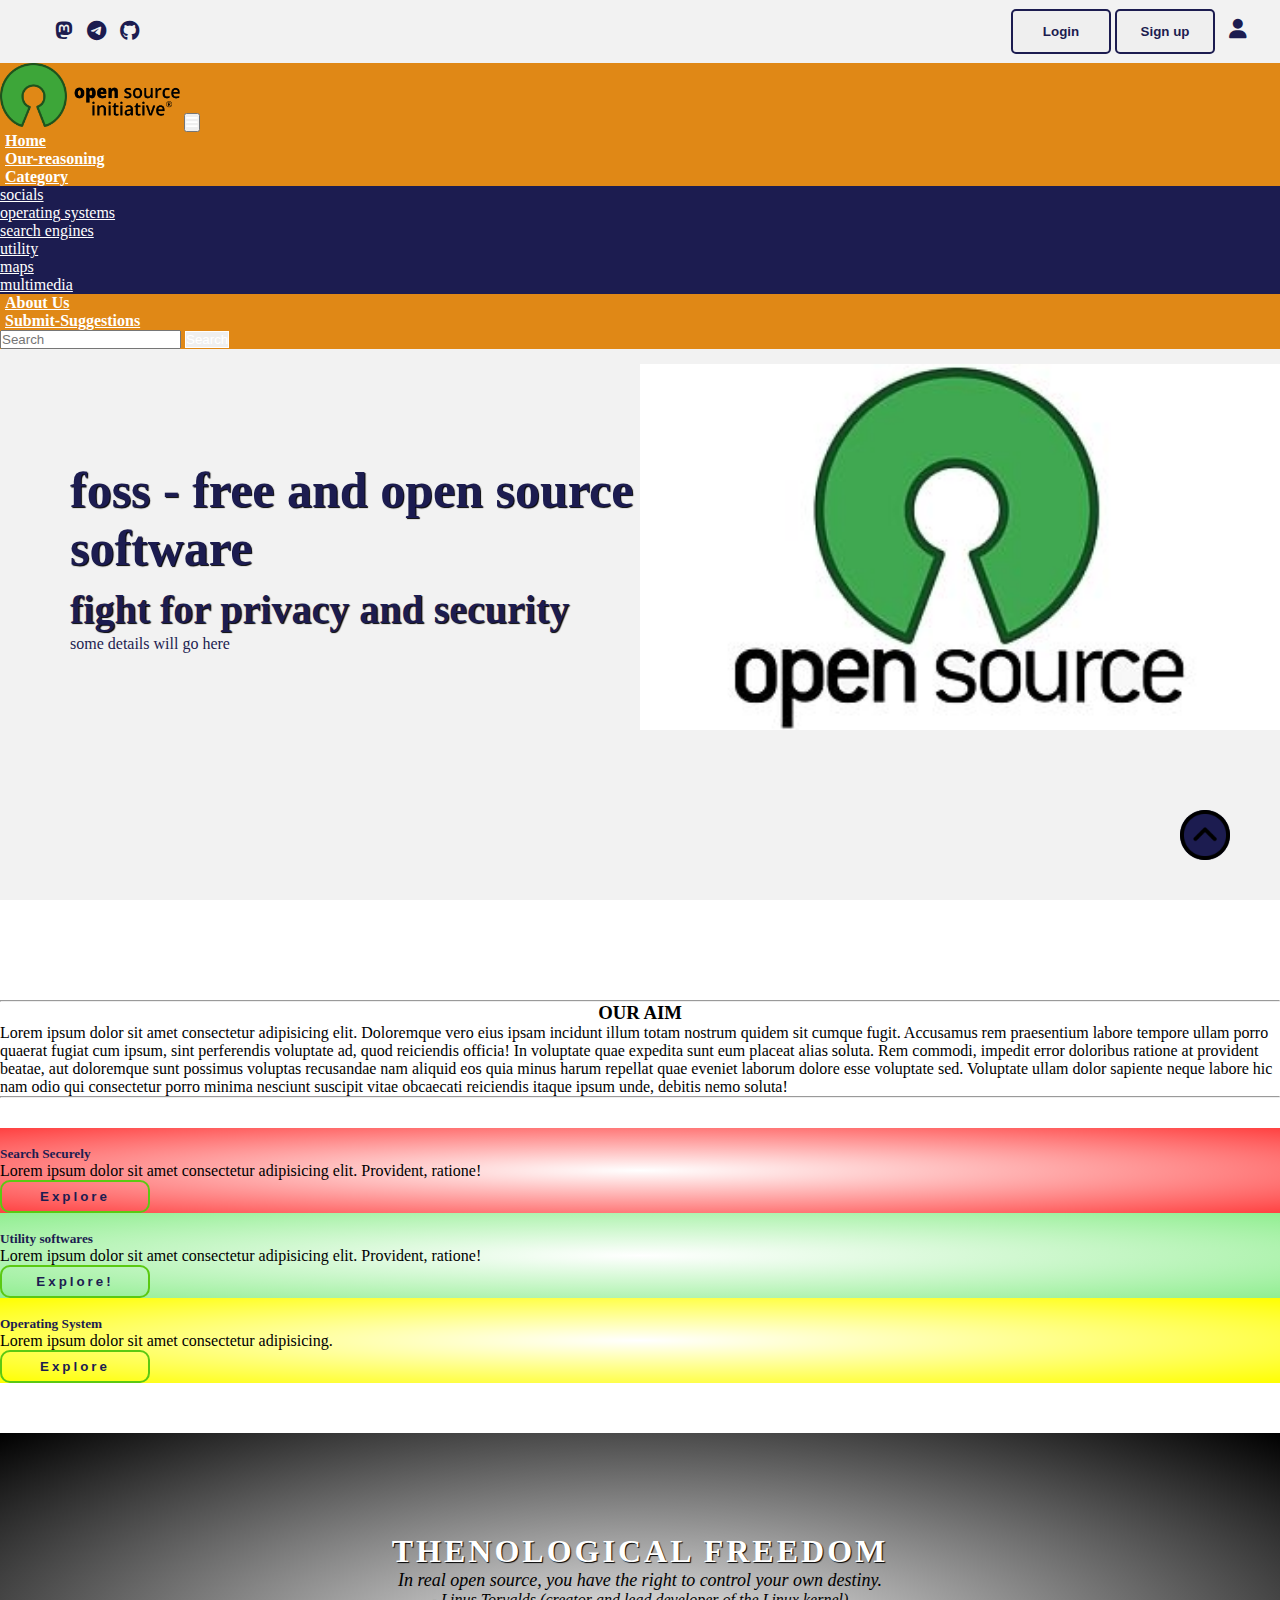
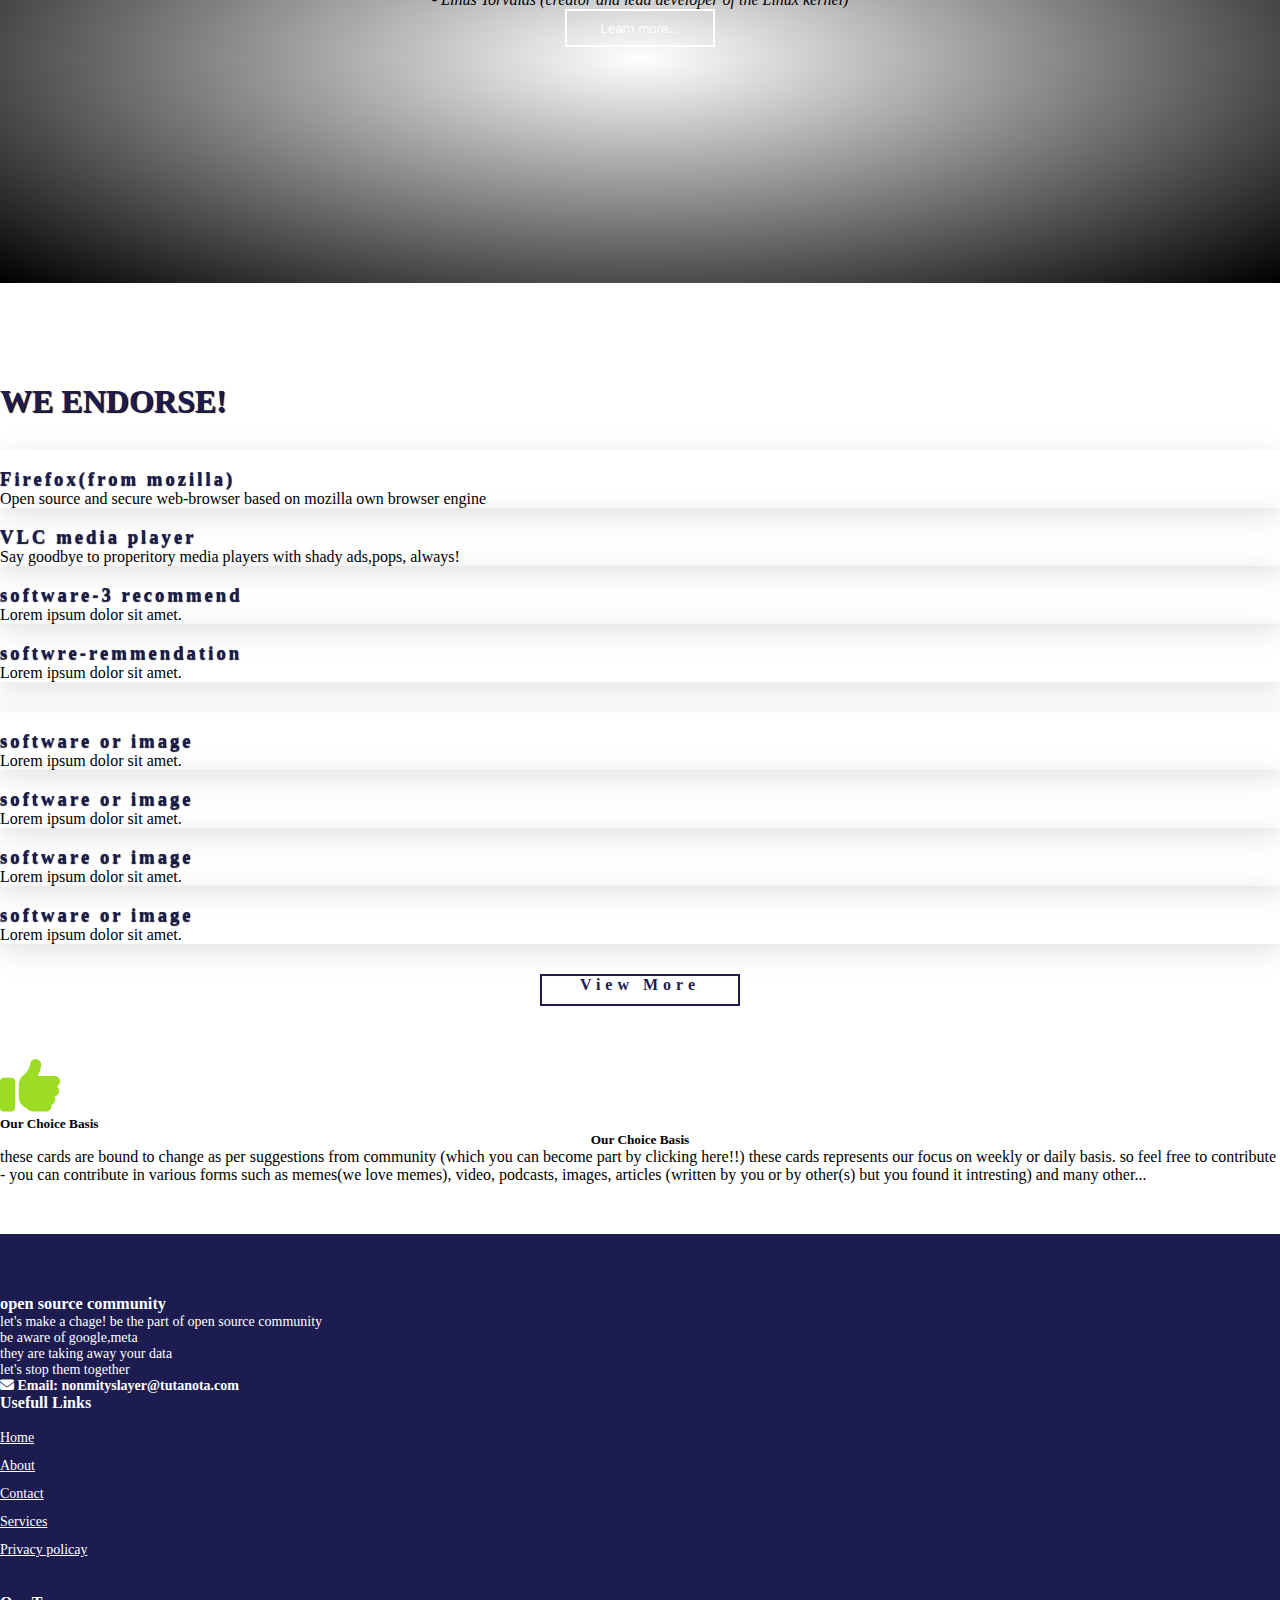
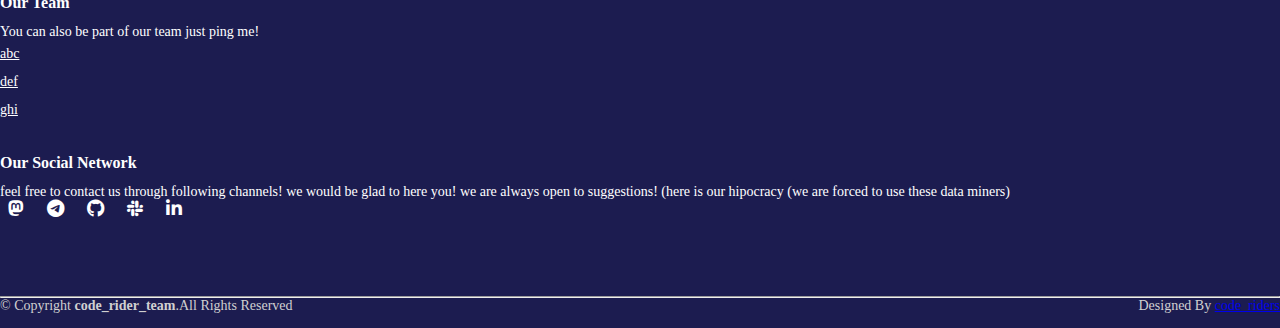
==== index.html @ 1f2f9a4a "added codes" ====
<!DOCTYPE html>
<html lang="en">
<head>
    <meta charset="UTF-8">
    <meta http-equiv="X-UA-Compatible" content="IE=edge">
    <meta name="viewport" content="width=device-width, initial-scale=1.0">
    <title>Fashion</title>
    <!--og's goes here-->



    <link rel="shortcut icon" type="image" href="./image/logo2.png">
    <link rel="stylesheet" href="style.css">
    <link rel="stylesheet" href="https://cdnjs.cloudflare.com/ajax/libs/font-awesome/6.2.0/css/all.min.css">
    <!-- bootstrap links -->
    <link href="https://cdn.jsdelivr.net/npm/bootstrap@5.0.2/dist/css/bootstrap.min.css" rel="stylesheet" integrity="sha384-EVSTQN3/azprG1Anm3QDgpJLIm9Nao0Yz1ztcQTwFspd3yD65VohhpuuCOmLASjC" crossorigin="anonymous">
    <!-- bootstrap links -->
    <!-- fonts links -->
    <link rel="preconnect" href="https://fonts.googleapis.com">
    <link rel="preconnect" href="https://fonts.gstatic.com" crossorigin>
    <link href="https://fonts.googleapis.com/css2?family=Roboto:wght@500&display=swap" rel="stylesheet">
    <!-- fonts links -->
</head>
<body>

    <!-- top navbar -->
    <div class="top-navbar">
        <div class="top-icons">
            <i class="fa-brands fa-mastodon"></i>
            <i class="fa-brands fa-telegram"></i>
            <i class="fa-brands fa-github"></i>
        </div>
        <div class="other-links">
            <button id="btn-login"><a href="login.html">Login</a></button>
            <button id="btn-signup"><a href="signup.html">Sign up</a></button>
            <i class="fa-solid fa-user"></i>
        </div>
    </div>
    <!-- top navbar -->

    <div class="home-section">
        <!-- navbar -->
        <nav class="navbar navbar-expand-lg" id="navbar">
            <div class="container-fluid">
              <a class="navbar-brand" href="index.html"><img src="./image/logo.webp" alt="" width="180px"></a>
              <button class="navbar-toggler" type="button" data-bs-toggle="collapse" data-bs-target="#navbarSupportedContent" aria-controls="navbarSupportedContent" aria-expanded="false" aria-label="Toggle navigation">
                <span><i class="fa-solid fa-bars" style="color: white;"></i></span>
              </button>
              <div class="collapse navbar-collapse" id="navbarSupportedContent">
                <ul class="navbar-nav me-auto mb-2 mb-lg-0">
                  <li class="nav-item">
                    <a class="nav-link active" aria-current="page" href="index.html">Home</a>
                  </li>
                  <li class="nav-item">
                    <a class="nav-link" href="reason.html">Our-reasoning</a>
                  </li>
                  <li class="nav-item dropdown">
                    <a class="nav-link dropdown-toggle" href="#" id="navbarDropdown" role="button" data-bs-toggle="dropdown" aria-expanded="false">
                      Category
                    </a>
                    <ul class="dropdown-menu" aria-labelledby="navbarDropdown" style="background-color: #1c1c50;">
                      <li><a class="dropdown-item" href="dropdown.html">socials</a></li>
                      <li><a class="dropdown-item" href="dropdown.html">operating systems</a></li>
                      <li><a class="dropdown-item" href="dropdown.html">search engines</a></li>
                      <li><a class="dropdown-item" href="dropdown.html">utility</a></li>
                      <li><a class="dropdown-item" href="dropdown.html">maps</a></li>
                      <li><a class="dropdown-item" href="dropdown.html">multimedia</a></li>
                    </ul>
                  </li>
                  <li class="nav-item">
                    <a class="nav-link" href="about.html">About Us</a>
                  </li>
                <li class="nav-item">
                    <a class="nav-link" href="contact.html">Submit-Suggestions</a>
                  </li>
                </ul>
               
                <form class="d-flex">
                  <input class="form-control me-2" type="search" placeholder="Search" aria-label="Search">
                  <button class="btn btn-outline-success" type="submit" id="search-btn">Search</button>
                </form>
              </div>
            </div>
          </nav>
        <!-- navbar -->


        <!-- home content -->
        <section class="home">
            <div class="content">
                <h3>foss - free and open source software
                    <br> <span>fight for privacy and security</span>
                </h3>
                <p>some details will go here</p>
            </div>
            <div class="img">
                <img src="./image/b2.jpg" alt="open soruce logo">
            </div>
        </section>
        <!-- home content -->
    </div>

        <!-- product -->
        <div class="container" style="margin-top: 100px;">
            <hr>
        </div>
        <div class="container">
            <h3 style="font-weight: bold; text-align: center;">OUR AIM</h3>
            <p>Lorem ipsum dolor sit amet consectetur adipisicing elit. Doloremque vero eius ipsam incidunt illum totam nostrum quidem sit cumque fugit. Accusamus rem praesentium labore tempore ullam porro quaerat fugiat cum ipsum, sint perferendis voluptate ad, quod reiciendis officia! In voluptate quae expedita sunt eum placeat alias soluta. Rem commodi, impedit error doloribus ratione at provident beatae, aut doloremque sunt possimus voluptas recusandae nam aliquid eos quia minus harum repellat quae eveniet laborum dolore esse voluptate sed. Voluptate ullam dolor sapiente neque labore hic nam odio qui consectetur porro minima nesciunt suscipit vitae obcaecati reiciendis itaque ipsum unde, debitis nemo soluta!</p>
        
            <hr>
        </div>
            <!-- product -->
        

    <!-- top cards -->
    <div class="container" id="top-cards">
        <div class="row">
            <div class="col-md-5 py-3 py-md-0">
                <div class="card" style="background-image:radial-gradient(white,rgba(255, 0, 0, 0.747));">
                    <img src="./image/topcard1.png" alt="">
                    <div class="card-img-overlay">
                        <h5 class="card-titel">Search Securely</h5>
                        <p>Lorem ipsum dolor sit amet consectetur adipisicing elit. Provident, ratione!</p>
                        <button>Explore</button>
                    </div>
                </div>
            </div>
            <div class="col-md-4 py-3 py-md-0">
                <div class="card" style="background-image: radial-gradient(white,lightgreen
                );">
                    <img src="./image/topcard2.png" alt="">
                    <div class="card-img-overlay">
                        <h5 class="card-titel">Utility softwares</h5>
                        <p>Lorem ipsum dolor sit amet consectetur adipisicing elit. Provident, ratione!</p>
                        <button>Explore!</button>
                    </div>
                </div>
            </div>
            <div class="col-md-3 py-3 py-md-0">
                <div class="card" style="background-image: radial-gradient(white,yellow);">
                    <img src="./image/topcard3.png" alt="">
                    <div class="card-img-overlay">
                        <h5 class="card-titel">Operating System</h5>
                        <p>Lorem ipsum dolor sit amet consectetur adipisicing.</p>
                        <button>Explore</button>
                    </div>
                </div>
            </div>
        </div>
    </div>
    <!-- top cards -->
    

    <!-- banner -->
    <div class="banner">
        <div class="content">
            <h1>THENOLOGICAL FREEDOM</h1>
            <p><blockquote style="font-size: large; font-weight: 400; font-style: italic;">In real open source, you have the right to control your own destiny.</blockquote><cite>- Linus Torvalds (creator and lead developer of the Linux kernel)</cite></p>
            <div id="bannerbtn"><button>Learn more...</button></div>
        </div>
    </div>
    <!-- banner -->

    <!-- cards -->
    <div class="container" id="endorse-cards">
        <h1 class="text-center">WE ENDORSE!</h1>
        <div class="row" style="margin-top: 30px;">
            <div class="col-md-3 py-3 py-md-0">
                <div class="card">
                    <img src="./image/p13.png" alt="">
                    <div class="card-body">
                        <h3>Firefox(from mozilla)</h3>
                        <p>Open source and secure web-browser based on mozilla own browser engine</p>
                    </div>
                </div>
            </div>
            <div class="col-md-3 py-3 py-md-0">
                <div class="card">
                    <img src="./image/p14.png" alt="">
                    <div class="card-body">
                        <h3>VLC media player</h3>
                        <p>Say goodbye to properitory media players with shady ads,pops, always!</p>
                    </div>
                </div>
            </div>
            <div class="col-md-3 py-3 py-md-0">
                <div class="card">
                    <img src="./image/p15.png" alt="">
                    <div class="card-body">
                        <h3>software-3 recommend</h3>
                        <p>Lorem ipsum dolor sit amet.</p>
                    </div>
                </div>
            </div>
            <div class="col-md-3 py-3 py-md-0">
                <div class="card">
                    <img src="./image/p16.png" alt="">
                    <div class="card-body">
                        <h3>softwre-remmendation</h3>
                        <p>Lorem ipsum dolor sit amet.</p>
                    </div>
                </div>
            </div>
        </div>

        <div class="row" style="margin-top: 30px;">
            <div class="col-md-3 py-3 py-md-0">
                <div class="card">
                    <img src="./image/p17.png" alt="">
                    <div class="card-body">
                        <h3>software or image</h3>
                        <p>Lorem ipsum dolor sit amet.</p>
                    </div>
                </div>
            </div>
            <div class="col-md-3 py-3 py-md-0">
                <div class="card">
                    <img src="./image/p18.png" alt="">
                    <div class="card-body">
                        <h3>software or image</h3>
                        <p>Lorem ipsum dolor sit amet.</p>
                    </div>
                </div>
            </div>
            <div class="col-md-3 py-3 py-md-0">
                <div class="card">
                    <img src="./image/p19.png" alt="">
                    <div class="card-body">
                        <h3>software or image</h3>
                        <p>Lorem ipsum dolor sit amet.</p>
                    </div>
                </div>
            </div>
            <div class="col-md-3 py-3 py-md-0">
                <div class="card">
                    <img src="./image/p20.png" alt="">
                    <div class="card-body">
                        <h3>software or image</h3>
                        <p>Lorem ipsum dolor sit amet.</p>
                    </div>
                </div>
            </div>
        </div>
        <a href="clothe.html" id="viewmorebtn">View More</a>
    </div>
    <!--cards -->


<!-- dec -->
    <div class="container" id="offer">
        <div class="row">
            <div class="col-md-4 py-3 py-md-0">
                <i class="fa-solid fa-thumbs-up"></i>
                <h5>Our Choice Basis</h5>
            </div>
            <div class="col-md-4 py-3 py-md-0" id="flexall">
                <h5 style="text-align: center;">Our Choice Basis</h5>
                <p>these cards are bound to change as per suggestions from community (which you can become part by clicking here!!) these cards represents our focus on weekly or daily basis. so feel free to contribute - you can contribute in various forms such as memes(we love memes), video, podcasts, images, articles (written by you or by other(s) but you found it intresting) and many other...</p>
            </div>
        </div>
        
    </div>
<!-- dec -->



<!-- footer -->
<footer id="footer" style="margin-top: 50px;">
<div class="footer-top">
    <div class="container">
        <div class="row">
            <div class="col-lg-3 col-md-6 footer-content">
                <h3>open source community</h3>
                <p>let's make a chage! be the part of open source community</p>
                <p>
                    be aware of google,meta <br>
                    they are taking away your data <br>
                    let's stop them together<br>
                </p>
                <strong><i class="fa-solid fa-envelope"></i> Email: <strong>nonmityslayer@tutanota.com</strong></strong>
            </div>
            <div class="col-lg-3 col-md-6 footer-links">
                <h4>Usefull Links</h4>
                <ul>
                  <li><a href="index.html">Home</a></li>
                  <li><a href="about.html">About</a></li>
                  <li><a href="contact.html">Contact</a></li>
                  <li><a href="#">Services</a></li>
                  <li><a href="#">Privacy policay</a></li>
                </ul>
            </div>
            <div class="col-lg-3 col-md-6 footer-links">
                <h4>Our Team</h4>
                <p>You can also be part of our team just ping me!</p>
                <ul>
                    <li><a href="#">abc</a></li>
                    <li><a href="#">def</a></li>
                    <li><a href="#">ghi</a></li>
                </ul>
            </div>
            <div class="col-lg-3 col-md-6 footer-links">
                <h4>Our Social Network</h4>
                <p>feel free to contact us through following channels! we would be glad to here you! we are always open to suggestions! (here is our hipocracy (we are forced to use these data miners)</p>
                <div class="socail-links mt-3">
                    <a href="#" class="twiiter"><i class="fa-brands fa-mastodon"></i></a>
                    <a href="#" class="twiiter"><i class="fa-brands fa-telegram-plane"></i></a>
                    <a href="#" class="twiiter"><i class="fa-brands fa-github"></i></a>
                    <a href="#" class="twiiter"><i class="fa-brands fa-slack"></i></a>
                    <a href="#" class="twiiter"><i class="fa-brands fa-linkedin-in"></i></a>
                </div>
            </div>
        </div>
    </div>
</div>
<hr>
<div class="container py-4">
    <div class="copyright">
        &copy; Copyright <strong>code_rider_team</strong>.All Rights Reserved
    </div>
    <div class="credits">
        Designed By <a href="#">code_riders</a>
    </div>
</div>
</footer>
<!-- footer -->

<a href="#" class="arrow"><i><img src="./image/up-arrow.png" alt="" width="50px"></i></a>

    <script src="https://cdn.jsdelivr.net/npm/bootstrap@5.0.2/dist/js/bootstrap.bundle.min.js" integrity="sha384-MrcW6ZMFYlzcLA8Nl+NtUVF0sA7MsXsP1UyJoMp4YLEuNSfAP+JcXn/tWtIaxVXM" crossorigin="anonymous"></script>

</body>
</html>
---- style.css ----
*{
    margin: 0;
    padding: 0;
    box-sizing: border-box;
}

/*utility*/
html{
    scroll-behavior: smooth;
}
.top-navbar{
    width: 100%;
    height: 7vh;
    background-color: #a9a9a926;
    display: flex;
    align-items: center;
    text-align: center;
    justify-content: space-between;
}
.top-icons{
    margin-left: 45px;
}
.top-icons i{
    font-size: 20px;
    color: #1c1c50;
    margin-left: 10px;
    cursor: pointer;
}
.other-links{
    margin-right: 33px;
}
.other-links i{
    color: #1c1c50;
    font-size: 20px;
    margin-left: 10px;
    cursor: pointer;
}
#btn-login{
    width: 100px;
    border: 2px solid #1c1c50;
    color: #1c1c50;
    font-weight: bold;
    border-radius: 5px;
    height: 5vh;
    transition: 0.5s ease;
    cursor: pointer;
}
#btn-login a{
    text-decoration: none;
    color: #1c1c50;
    transition: 0.5s ease;
}
#btn-login a:hover{
    background-color: #1c1c50;
    color: white;
    scale: 5px;
}
#btn-login:hover{
    background-color: #1c1c50;
    color: white;
}
#btn-signup{
    width: 100px;
    border: 2px solid #1c1c50;
    color: #1c1c50;
    font-weight: bold;
    border-radius: 5px;
    height: 5vh;
    transition: 0.5s ease;
    cursor: pointer;
}
#btn-signup a{
    text-decoration: none;
    color: #1c1c50;
    transition: 0.5s ease;
}
#btn-signup a:hover{
    background-color: #1c1c50;
    color: white;
}
#btn-signup:hover{
    background-color: #1c1c50;
    color: white;
}
@media screen and (max-width:500px){
    .top-icons{
        margin-left: 30px;
    }
    .top-icons i{
        font-size: 15px;
    }
    .other-links i{
        font-size: 15px;
    }
    #btn-login{
        width: 60px;
        height: 5vh;
    }
    #btn-signup{
        width: 70px;
        height: 5vh;
    }
}
@media screen and (max-width:350px){
    .top-icons{
        margin-left: 10px;
    }
    .top-icons i{
        font-size: 10px;
    }
    .other-links{
        margin-right: 10px;
    }
    .other-links i{
        font-size: 10px;
    }
    #btn-login{
        width: 50px;
        height: 5vh;
        font-size: 13px;
    }
    #btn-signup{
        width: 60px;
        height: 5vh;
        font-size: 13px;
    }
}
@media screen and (max-width:350px){
    .top-icons{
        margin-left: 5px;
    }
    .top-icons i{
        font-size: 12px;
    }
    .other-links{
        margin-right: 10px;
    }
    .other-links i{
        font-size: 12px;
    }
    #btn-login{
        width: 40px;
        height: 5vh;
        font-size: 10px;
    }
    #btn-signup{
        width: 50px;
        height: 5vh;
        font-size: 10px;
    }
}
/* home section */
.home-section{
    width: 100%;
    height: 93vh;
    background-color: #a9a9a926;
}
/* navbar */
#navbar{
    background-color: rgb(224, 136, 22);
    font-size: 16px;
    font-family: 'Roboto Slab', serif;
}
#navbar .nav-link{
    color: white;
    font-weight: bold;
    margin-left: 5px;
    transition: 0.5s ease;
}
#navbar .nav-link:hover{
    color: white;
    border-radius: 5px;
}
.dropdown li a{
    color: white;
}
#search-btn{
    color: white;
    border:  1px solid white;
}
#search-btn:hover{
    background-color: #1c1c50;
}
/* navbar */
/* home content */
.home{
    display: flex;
    align-items: center;
    justify-content: center;
    flex-wrap: wrap;
    position: relative;
    z-index: 0;
    font-family: 'Roboto Slab', serif;
}
.home .img{
    flex: 1 1 400px;
}
.home .img img{
    margin-top: 15px;
    box-sizing: border-box;
    height: 70%;
    width: 100%;
}
.home .content{
    flex: 1 1 400px;
    margin-top: 30px;
}
.content h3{
    margin-left: 70px;
    font-size: 50px;
    text-shadow: 1px 1px 1px black;
    color: #1c1c50;
    font-weight: bold;
}
.content h3 span{
    font-size: 40px;
}
.content p{
    margin-left: 70px;
    color: #1c1c50;
}
.content #shopnow{
    margin-left: 70px;
    width: 200px;
    height: 38px;
    border: 2px solid #1c1c50;
    font-weight: bold;
    transition: 0.5s ease;
    cursor: pointer;
}
.content #shopnow:hover{
    background-color: #1c1c50;
    color: white;
}
@media screen and (max-width:800px){
    .content h3{
        margin-left: 50px;
        font-size: 40px;
    }
    .content p{
        margin-left: 50px;
    }
    .content #shopnow{
        margin-left: 50px;
    }
}
@media screen and (max-width:570px){
    .content h3{
        margin-left: 20px;
    }
    .content p{
        margin-left: 20px;
    }
    .content #shopnow{
        margin-left: 20px;
    }
}
@media screen and (max-width:799px){
    .home-section{
        height: 150vh;
    }
}
@media screen and (max-width:550px){
    .home-section{
        height: 100vh;
    }
}
/* home content */
/* home section */

/* top cards */
#top-cards{
    margin-top: 30px;
    font-family: 'Roboto Slab', serif;
}
#top-cards .card img{
    height: 60vh;
}
#top-cards h5{
    color: #1c1c50;
    font-weight: bold;
}
#top-cards button{
    width: 150px;
    height: 33px;
    font-weight: bold;
    border-radius: 10px;
    letter-spacing: 3px;
    background: transparent;
    color: #1c1c50;
    border: 2px solid #5bc912;
    transition: 0.5s ease;
    cursor: pointer;
}
#top-cards button:hover{
    background-color: #b3c50f;
    color: white;
}
/* top cards */

/* banner */
.banner{
    width: 100%;
    height: 50vh;
    margin-top: 50px;
    background-image: radial-gradient(white,black);
}
.banner .content{
    text-align: center;
    padding-top: 100px;
}
.banner .content h1{
    color: white;
    text-shadow: 1px 1px 1px black;
    letter-spacing: 3px;
}
.banner .content p{
    color: white;
    text-shadow: 1px 1px 1px black;
    letter-spacing: 3px;
}
#bannerbtn button{
    width: 150px;
    height: 38px;
    background: transparent;
    color: white;
    border: 2px solid white;
    transition: 0.5s ease;
    cursor: pointer;
}
#bannerbtn button:hover{
    background-color: #1c1c50;
    border: none;
}
/* banner */
/* banner2 */
.banner2{
    width: 100%;
    height: 50vh;
    margin-top: 50px;
    background-image: linear-gradient(rgba(0,0,0,0.3),rgba(0,0,0,0.3)), url(./image/banner2.jpg);
}
.banner2 .content2{
    text-align: center;
    padding-top: 100px;
}
.banner2 .content2 h1{
    color: white;
    text-shadow: 1px 1px 1px black;
    letter-spacing: 3px;
}
.banner2 .content2 p{
    color: white;
    text-shadow: 1px 1px 1px black;
    letter-spacing: 3px;
}
#bannerbtn2 button{
    width: 150px;
    height: 38px;
    background: transparent;
    color: white;
    border: 2px solid white;
    transition: 0.5s ease;
    cursor: pointer;
}
#bannerbtn2 button:hover{
    background-color: #1c1c50;
    border: none;
}
/* banner2 */

/*cards */
#endorse-cards{
    font-family: 'Roboto Slab', serif;
    margin-top: 100px;
}
#endorse-cards .card{
    box-shadow: rgba(100,100,111,0.2) 0px 7px 29px 0px;
}
#endorse-cards h1{
    margin-top: 30px;
    color: #1c1c50;
    text-shadow: 1px 1px 1px black;
}
#endorse-cards h3{
    letter-spacing: 3px;
    color: #1c1c50;
    text-shadow: 0px 1px 1px black;
    font-weight: bold;
}
#endorse-cards h5 span{
    float: right;
    color: #1c1c50;
    cursor: pointer;
}
.checked{
    color: rgb(255, 187, 0);
}
#viewmorebtn{
    display: flex;
    justify-content: center;
    margin: auto;
    text-decoration: none;
    margin-top: 30px;
    width: 200px;
    height: 32px;
    color: #1c1c50;
    letter-spacing: 5px;
    font-weight: bold;
    background: transparent;
    border: 2px solid #1c1c50;
    transition: 0.5s ease;
}
#viewmorebtn:hover{
    background-color: #1c1c50;
    color: white;
}
/*cards */






/* offer */
#offer{
    margin-top: 50px;
    align-items: center;
}
#offer i{
    font-size: 60px;
    color: #9cdd24;
}
#flexall{
    flex-grow: 1;
}
/* offer */

/* footer */
#footer{
    padding: 0 0 30px 0;
    color: #d0d0d0;
    font-size: 14px;
    background: #1c1c50;
    font-family: 'Roboto Slab', serif;
}
#footer .footer-top{
    padding: 60px 0 30px;
    background: #1c1c50;
    color: white;
}
#footer .footer-top .footer-contact h3{
    color: white;
    text-shadow: 1px 1px 1px black;
}
#footer .footer-top .footer-contact h4{
    font-size: 22px;
    margin:  0 0 300px 0;
    padding: 2px 0 2px 0;
    line-height: 1;
    font-weight: 700;
}
#footer .footer-top .footer-contact p{
    font-size: 14px;
    margin: 0;
    color: white;
    line-height: 1;
    font-weight: 700;
}
#footer .footer-top h4{
    font-size: 16px;
    font-weight: bold;
    position: relative;
    padding-bottom: 12px;
}
#footer .footer-top .footer-links{
    margin-bottom: 30px;
}
#footer .footer-top .footer-links ul{
    list-style: none;
    padding: 0;
    margin: 0;
}
#footer .footer-top .footer-links ul li{
    padding-right: 10px 0;
    display: flex;
    align-items: center;
}
#footer .footer-top .footer-links ul li:first-child{
    padding: 0;
}
#footer .footer-top .footer-links ul li a{
    color: white;
    line-height: 2;
}
#footer .footer-top .socail-links a{
    font-size: 18px;
    display: inline-block;
    color: white;
    line-height: 1;
    padding-right: 4px;
    border-radius: 50px;
    text-align: center;
    width: 36px;
    height: 36px;
    transition: 0.5s ease;
}
#footer .copyright{
    text-align: center;
    float: left; 
}
#footer .credits{
    float: right;
    text-align: center;
}
/* footer */
html{
    scroll-behavior: smooth;
}
.arrow{
    position: fixed;
    background-color: #1c1c50;
    border-radius: 50px;
    height: 50px;
    bottom: 40px;
    right: 50px;
    text-decoration: none;
    align-items: center;
    line-height: 50px;
}

/* login */
.login{
    width: 50%;
    margin: 20px;
    font-family: 'Roboto Slab', serif;
}
#side1{
    background-color: #1c1c50;
    height: 76vh;
    border-radius: 5px;
    box-shadow: rgba(100,100,111,0.2) 0px 7px 29px 0px;
}
#side1 h3{
    color: white;
    font-weight: bold;
    text-shadow: 1px 1px 1px black;
    margin-top: 200px;
    align-items: center;
    text-align: center;
}
#side1 p{
    color: white;    
    font-weight: bold;
    align-items: center;
    text-align: center;
}
#btn{
    align-items: center;
    text-align: center;
    border: 2px solid white;
    border-radius: 10px;
}
#btn a{
    text-decoration: none;
    color: white;
}
#side2{
    background-color: white;
    border-radius: 5px;
    box-shadow: rgba(100,100,111,0.2) 0px 7px 29px 0px;
    align-items: center;
    text-align: center;
}
#side2 h3{
    margin-top: 50px;
    color: #1c1c50;
    font-weight: bold;
}
#side2 .inp{
    margin-top: 32px;
}
#side2 input{
    width: 500px;
    margin-top: 20px;
    height: 36px;
    align-items: center;
}
#side2 p{
    margin-top: 20px;
    cursor: pointer;
}
#side2 .icons i{
    margin-left: 10px;
    cursor: pointer;
}
#login{
    margin-top: 10px;
}
#login button{
    width: 200px;
    height: 32px;
    color: white;
    background-color: #1c1c50;
    border: none;
    font-weight: bold;
}
@media screen and (max-width:992px){
    #side2 input{
        width: 300px;
    }
}
@media screen and (max-width:330x){
    #side2 input{
        width: 200px;
    }
}
/* login */

/* about */
#about{
    margin-top: 50px;
}
#about h1{
    text-align: center;    
    font-weight: bold;
    color: #1c1c50;
}
/* about */

/* contact */
#contact{
    margin-top: 50px;
}
#contact h1{
    color: #1c1c50;
    text-shadow: 0px 0px 1px black;
}
#contact .card{
    height: 80px;
    margin-top: 20px;
    box-shadow: rgba(100,100,111,0.2) 0px 7px 29px 0px;
}
#contact .card i{
    margin-top: 10px;
    margin-left: 10px;
    font-size: 15px;
    color: #1c1c50;
    font-weight: bold;
    letter-spacing: 3px;
}
#contact .card h6{
    margin-left: 10px;
    margin-top: 10px;
    letter-spacing: 3px;
    font-weight: bold;
    color: #1c1c50;
}#messagebtn button{
    margin-top: 30px;
    width: 200px;
    height: 33px;
    background: transparent;
    border: 2px solid #1c1c50;
    color: #1c1c50;
    font-weight: bold;
    letter-spacing: 3px;
    transition: 0.5s ease;
}
#messagebtn button:hover{
    background-color: #1c1c50;
    color: white;
}
/* contact */
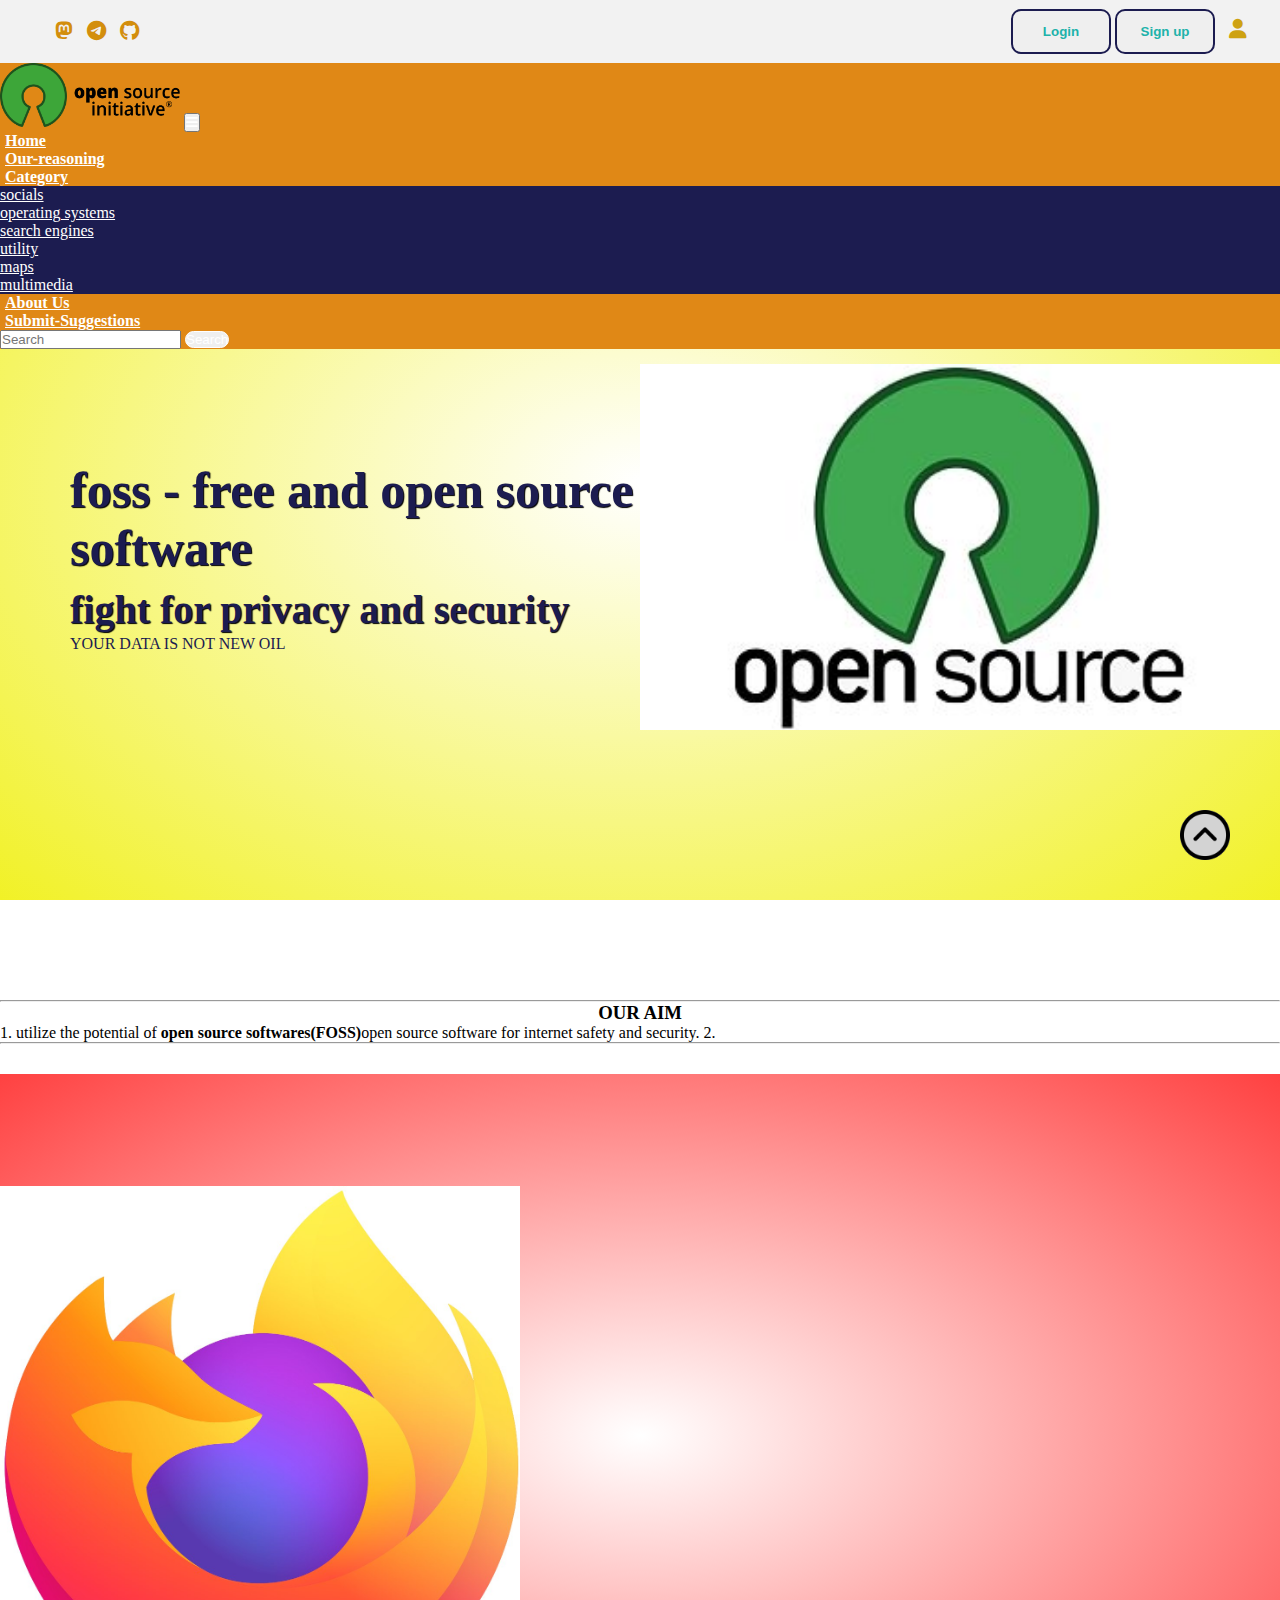
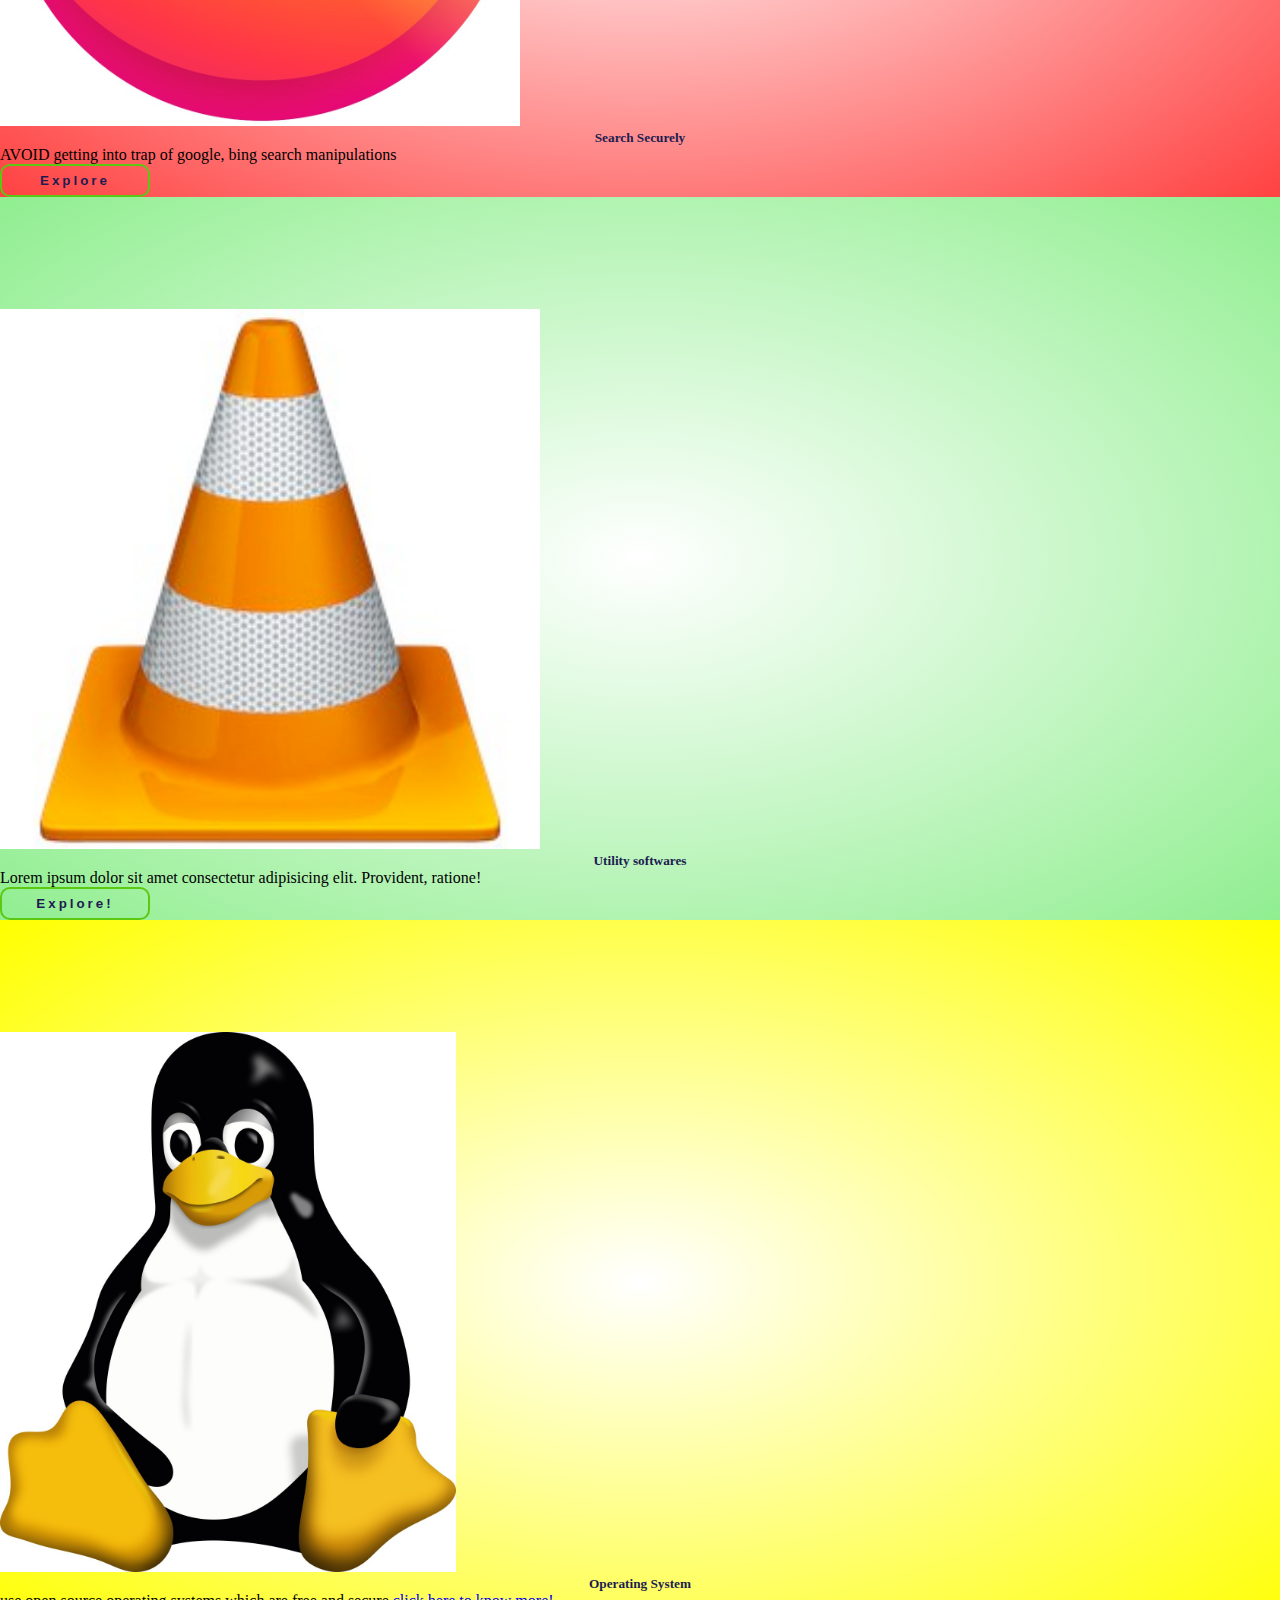
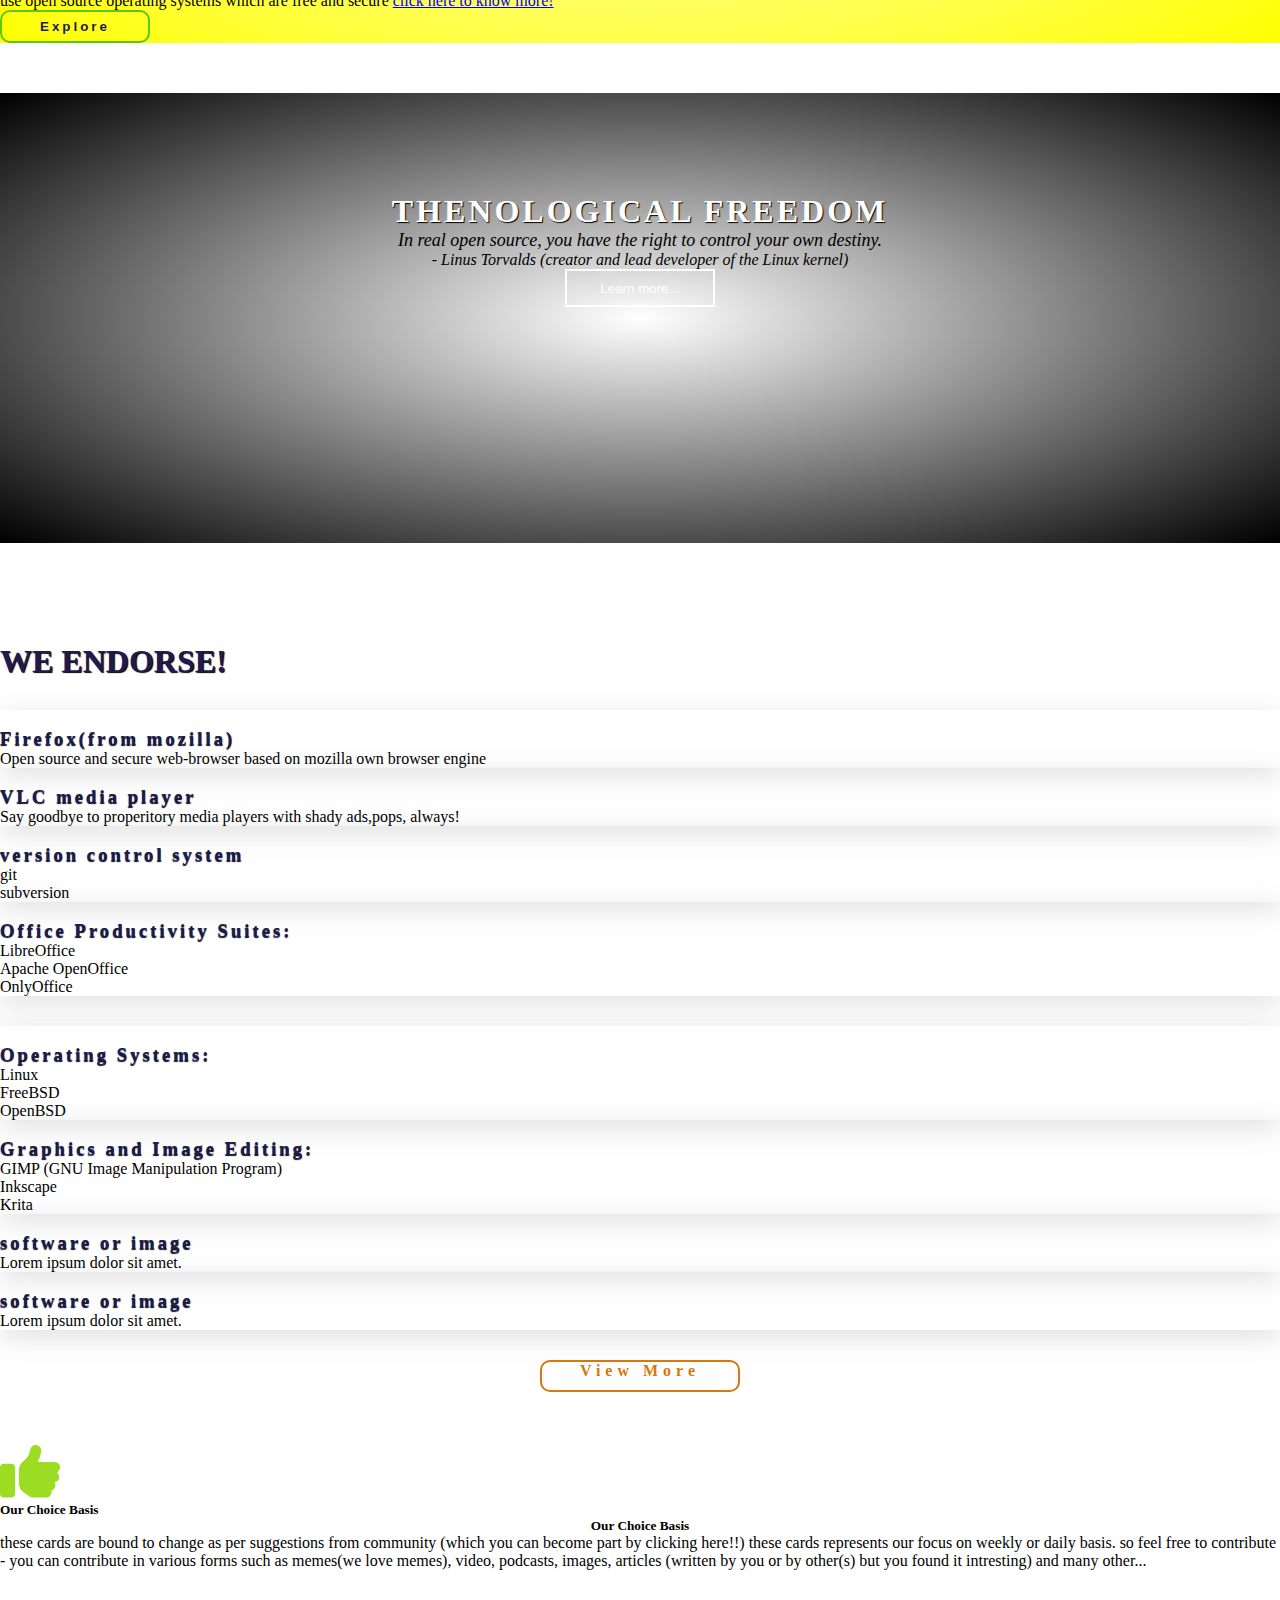
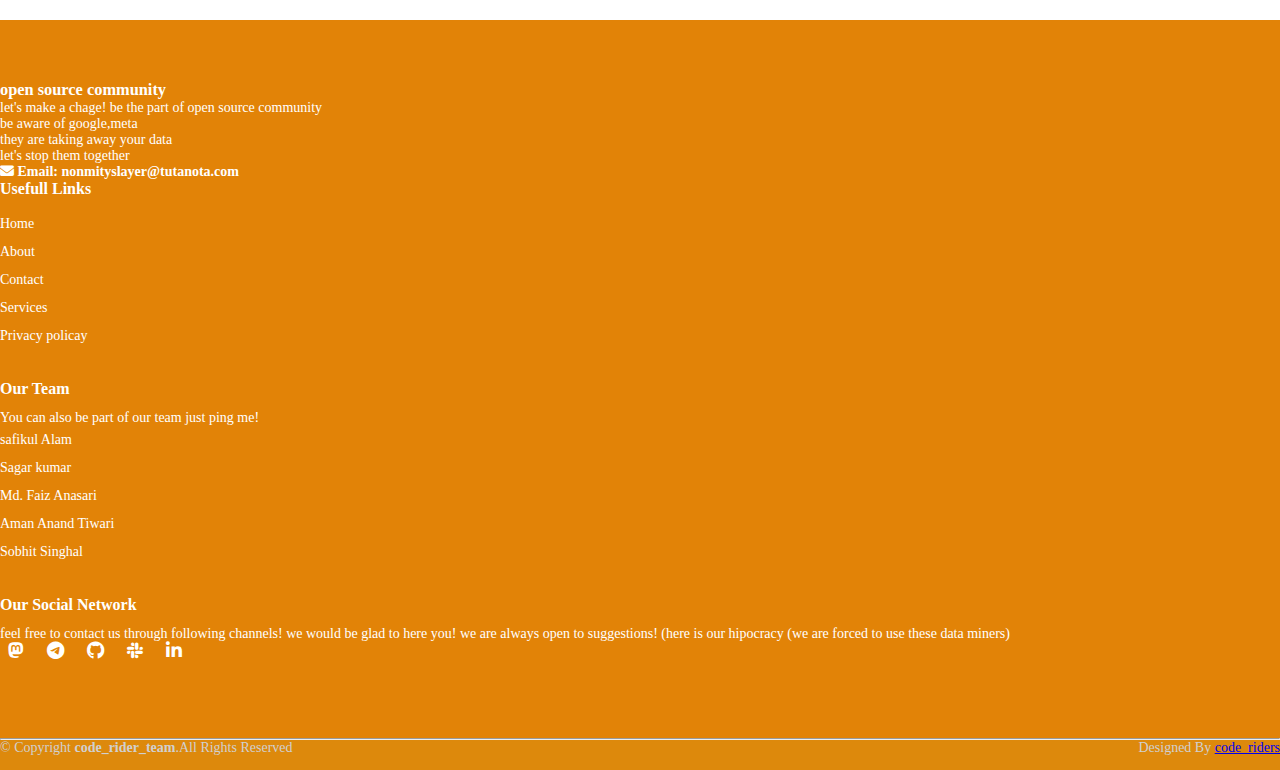
==== commit 90f23b9f: "few changes done" ====
--- a/index.html
+++ b/index.html
@@ -4,12 +4,11 @@
     <meta charset="UTF-8">
     <meta http-equiv="X-UA-Compatible" content="IE=edge">
     <meta name="viewport" content="width=device-width, initial-scale=1.0">
-    <title>Fashion</title>
+    <title>open-source</title>
     <!--og's goes here-->
 
-
-
-    <link rel="shortcut icon" type="image" href="./image/logo2.png">
+    <link rel="shortcut icon" type="image/x-icon" href="image/fevicon.ico">
+
     <link rel="stylesheet" href="style.css">
     <link rel="stylesheet" href="https://cdnjs.cloudflare.com/ajax/libs/font-awesome/6.2.0/css/all.min.css">
     <!-- bootstrap links -->
@@ -91,10 +90,10 @@
                 <h3>foss - free and open source software
                     <br> <span>fight for privacy and security</span>
                 </h3>
-                <p>some details will go here</p>
+                <p>YOUR DATA IS NOT NEW OIL</p>
             </div>
             <div class="img">
-                <img src="./image/b2.jpg" alt="open soruce logo">
+                <img src="./image/b2.jpg" alt="open source logo">
             </div>
         </section>
         <!-- home content -->
@@ -106,7 +105,10 @@
         </div>
         <div class="container">
             <h3 style="font-weight: bold; text-align: center;">OUR AIM</h3>
-            <p>Lorem ipsum dolor sit amet consectetur adipisicing elit. Doloremque vero eius ipsam incidunt illum totam nostrum quidem sit cumque fugit. Accusamus rem praesentium labore tempore ullam porro quaerat fugiat cum ipsum, sint perferendis voluptate ad, quod reiciendis officia! In voluptate quae expedita sunt eum placeat alias soluta. Rem commodi, impedit error doloribus ratione at provident beatae, aut doloremque sunt possimus voluptas recusandae nam aliquid eos quia minus harum repellat quae eveniet laborum dolore esse voluptate sed. Voluptate ullam dolor sapiente neque labore hic nam odio qui consectetur porro minima nesciunt suscipit vitae obcaecati reiciendis itaque ipsum unde, debitis nemo soluta!</p>
+            <p>
+                1. utilize the potential of <strong>open source softwares(FOSS)</strong>open source software for internet safety and security.
+                2. 
+            </p>
         
             <hr>
         </div>
@@ -118,10 +120,10 @@
         <div class="row">
             <div class="col-md-5 py-3 py-md-0">
                 <div class="card" style="background-image:radial-gradient(white,rgba(255, 0, 0, 0.747));">
-                    <img src="./image/topcard1.png" alt="">
+                    <img style="margin-top: 7rem;"src="./image/firefox.jpg" alt="">
                     <div class="card-img-overlay">
                         <h5 class="card-titel">Search Securely</h5>
-                        <p>Lorem ipsum dolor sit amet consectetur adipisicing elit. Provident, ratione!</p>
+                        <p>AVOID getting into trap of google, bing search manipulations</p>
                         <button>Explore</button>
                     </div>
                 </div>
@@ -129,7 +131,7 @@
             <div class="col-md-4 py-3 py-md-0">
                 <div class="card" style="background-image: radial-gradient(white,lightgreen
                 );">
-                    <img src="./image/topcard2.png" alt="">
+                    <img style="margin-top: 7rem;" src="./image/vlc.jpg" alt="">
                     <div class="card-img-overlay">
                         <h5 class="card-titel">Utility softwares</h5>
                         <p>Lorem ipsum dolor sit amet consectetur adipisicing elit. Provident, ratione!</p>
@@ -139,10 +141,10 @@
             </div>
             <div class="col-md-3 py-3 py-md-0">
                 <div class="card" style="background-image: radial-gradient(white,yellow);">
-                    <img src="./image/topcard3.png" alt="">
+                    <img style="margin-top: 7rem;" src="./image/linux.jpg" alt="linux_image">
                     <div class="card-img-overlay">
                         <h5 class="card-titel">Operating System</h5>
-                        <p>Lorem ipsum dolor sit amet consectetur adipisicing.</p>
+                        <p>use open source operating systems which are free and secure <a href="https://distrowatch.com/">click here to know more!</a></p>
                         <button>Explore</button>
                     </div>
                 </div>
@@ -188,8 +190,9 @@
                 <div class="card">
                     <img src="./image/p15.png" alt="">
                     <div class="card-body">
-                        <h3>software-3 recommend</h3>
-                        <p>Lorem ipsum dolor sit amet.</p>
+                        <h3>version control system</h3>
+                        <p><li>git</li>
+                            <li>subversion</li></p>
                     </div>
                 </div>
             </div>
@@ -197,8 +200,10 @@
                 <div class="card">
                     <img src="./image/p16.png" alt="">
                     <div class="card-body">
-                        <h3>softwre-remmendation</h3>
-                        <p>Lorem ipsum dolor sit amet.</p>
+                        <h3>Office Productivity Suites:</h3>
+                        <p><li>LibreOffice</li>
+                            <li>Apache OpenOffice</li>
+                            <li>OnlyOffice</li></p>
                     </div>
                 </div>
             </div>
@@ -208,6 +213,30 @@
             <div class="col-md-3 py-3 py-md-0">
                 <div class="card">
                     <img src="./image/p17.png" alt="">
+                    <div class="card-body">
+                        <h3>Operating Systems:</h3>
+                        <p>
+                            <li>Linux</li>
+                                <li>FreeBSD</li>
+                                <li>OpenBSD</li>
+                        </p>
+                    </div>
+                </div>
+            </div>
+            <div class="col-md-3 py-3 py-md-0">
+                <div class="card">
+                    <img src="./image/p18.png" alt="">
+                    <div class="card-body">
+                        <h3>Graphics and Image Editing:</h3>
+                        <p><li>GIMP (GNU Image Manipulation Program)</li>
+                            <li>Inkscape</li>
+                            <li>Krita</li></p>
+                    </div>
+                </div>
+            </div>
+            <div class="col-md-3 py-3 py-md-0">
+                <div class="card">
+                    <img src="./image/p19.png" alt="">
                     <div class="card-body">
                         <h3>software or image</h3>
                         <p>Lorem ipsum dolor sit amet.</p>
@@ -216,39 +245,21 @@
             </div>
             <div class="col-md-3 py-3 py-md-0">
                 <div class="card">
-                    <img src="./image/p18.png" alt="">
+                    <img src="./image/p20.png" alt="">
                     <div class="card-body">
                         <h3>software or image</h3>
                         <p>Lorem ipsum dolor sit amet.</p>
                     </div>
                 </div>
             </div>
-            <div class="col-md-3 py-3 py-md-0">
-                <div class="card">
-                    <img src="./image/p19.png" alt="">
-                    <div class="card-body">
-                        <h3>software or image</h3>
-                        <p>Lorem ipsum dolor sit amet.</p>
-                    </div>
-                </div>
-            </div>
-            <div class="col-md-3 py-3 py-md-0">
-                <div class="card">
-                    <img src="./image/p20.png" alt="">
-                    <div class="card-body">
-                        <h3>software or image</h3>
-                        <p>Lorem ipsum dolor sit amet.</p>
-                    </div>
-                </div>
-            </div>
-        </div>
-        <a href="clothe.html" id="viewmorebtn">View More</a>
+        </div>
+        <a href="dropdown.html" id="viewmorebtn">View More</a>
     </div>
     <!--cards -->
 
 
 <!-- dec -->
-    <div class="container" id="offer">
+    <div class="container" id="dec">
         <div class="row">
             <div class="col-md-4 py-3 py-md-0">
                 <i class="fa-solid fa-thumbs-up"></i>
@@ -294,9 +305,11 @@
                 <h4>Our Team</h4>
                 <p>You can also be part of our team just ping me!</p>
                 <ul>
-                    <li><a href="#">abc</a></li>
-                    <li><a href="#">def</a></li>
-                    <li><a href="#">ghi</a></li>
+                    <li><a href="">safikul Alam</a></li>
+                    <li><a href="#">Sagar kumar</a></li>
+                    <li><a href="#">Md. Faiz Anasari</a></li>
+                    <li><a href="">Aman Anand Tiwari</a></li>
+                    <li><a href="#">Sobhit Singhal</a></li>
                 </ul>
             </div>
             <div class="col-lg-3 col-md-6 footer-links">
--- a/style.css
+++ b/style.css
@@ -22,7 +22,7 @@
 }
 .top-icons i{
     font-size: 20px;
-    color: #1c1c50;
+    color: #d38e0d;
     margin-left: 10px;
     cursor: pointer;
 }
@@ -30,7 +30,7 @@
     margin-right: 33px;
 }
 .other-links i{
-    color: #1c1c50;
+    color: #cea212;
     font-size: 20px;
     margin-left: 10px;
     cursor: pointer;
@@ -40,23 +40,24 @@
     border: 2px solid #1c1c50;
     color: #1c1c50;
     font-weight: bold;
-    border-radius: 5px;
+    border-radius: 10px;
     height: 5vh;
     transition: 0.5s ease;
     cursor: pointer;
 }
 #btn-login a{
+    display: block;
     text-decoration: none;
-    color: #1c1c50;
+    color: lightseagreen;
     transition: 0.5s ease;
 }
 #btn-login a:hover{
-    background-color: #1c1c50;
+    background-color: #16b96d;
     color: white;
     scale: 5px;
 }
 #btn-login:hover{
-    background-color: #1c1c50;
+    background-color:  #16b96d;
     color: white;
 }
 #btn-signup{
@@ -64,22 +65,23 @@
     border: 2px solid #1c1c50;
     color: #1c1c50;
     font-weight: bold;
-    border-radius: 5px;
+    border-radius: 10px;
     height: 5vh;
     transition: 0.5s ease;
     cursor: pointer;
 }
 #btn-signup a{
+    display: block;
     text-decoration: none;
-    color: #1c1c50;
+    color: lightseagreen;
     transition: 0.5s ease;
 }
 #btn-signup a:hover{
-    background-color: #1c1c50;
+    background-color:  #16b96d;
     color: white;
 }
 #btn-signup:hover{
-    background-color: #1c1c50;
+    background-color:  #16b96d;
     color: white;
 }
 @media screen and (max-width:500px){
@@ -153,6 +155,8 @@
 .home-section{
     width: 100%;
     height: 93vh;
+
+    background-image: radial-gradient(white,rgba(241, 241, 8, 0.87));  
     background-color: #a9a9a926;
 }
 /* navbar */
@@ -168,7 +172,7 @@
     transition: 0.5s ease;
 }
 #navbar .nav-link:hover{
-    color: white;
+    color: lightseagreen;
     border-radius: 5px;
 }
 .dropdown li a{
@@ -177,9 +181,10 @@
 #search-btn{
     color: white;
     border:  1px solid white;
+    border-radius: 10px;
 }
 #search-btn:hover{
-    background-color: #1c1c50;
+    background-color:  #16b96d;
 }
 /* navbar */
 /* home content */
@@ -219,19 +224,7 @@
     margin-left: 70px;
     color: #1c1c50;
 }
-.content #shopnow{
-    margin-left: 70px;
-    width: 200px;
-    height: 38px;
-    border: 2px solid #1c1c50;
-    font-weight: bold;
-    transition: 0.5s ease;
-    cursor: pointer;
-}
-.content #shopnow:hover{
-    background-color: #1c1c50;
-    color: white;
-}
+
 @media screen and (max-width:800px){
     .content h3{
         margin-left: 50px;
@@ -240,18 +233,12 @@
     .content p{
         margin-left: 50px;
     }
-    .content #shopnow{
-        margin-left: 50px;
-    }
 }
 @media screen and (max-width:570px){
     .content h3{
         margin-left: 20px;
     }
     .content p{
-        margin-left: 20px;
-    }
-    .content #shopnow{
         margin-left: 20px;
     }
 }
@@ -277,6 +264,7 @@
     height: 60vh;
 }
 #top-cards h5{
+    text-align: center;
     color: #1c1c50;
     font-weight: bold;
 }
@@ -338,7 +326,7 @@
     width: 100%;
     height: 50vh;
     margin-top: 50px;
-    background-image: linear-gradient(rgba(0,0,0,0.3),rgba(0,0,0,0.3)), url(./image/banner2.jpg);
+    background-image: radial-gradient(white,lightgreen);
 }
 .banner2 .content2{
     text-align: center;
@@ -392,9 +380,6 @@
     float: right;
     color: #1c1c50;
     cursor: pointer;
-}
-.checked{
-    color: rgb(255, 187, 0);
 }
 #viewmorebtn{
     display: flex;
@@ -404,15 +389,16 @@
     margin-top: 30px;
     width: 200px;
     height: 32px;
-    color: #1c1c50;
+    color:  #d8780a;
     letter-spacing: 5px;
     font-weight: bold;
     background: transparent;
-    border: 2px solid #1c1c50;
+    border: 2px solid #d8780a;
+    border-radius: 10px;
     transition: 0.5s ease;
 }
 #viewmorebtn:hover{
-    background-color: #1c1c50;
+    background-color: #abe215;
     color: white;
 }
 /*cards */
@@ -420,33 +406,31 @@
 
 
 
-
-
-/* offer */
-#offer{
+/* dec */
+#dec{
     margin-top: 50px;
     align-items: center;
 }
-#offer i{
+#dec i{
     font-size: 60px;
     color: #9cdd24;
 }
 #flexall{
     flex-grow: 1;
 }
-/* offer */
+/* dec */
 
 /* footer */
 #footer{
     padding: 0 0 30px 0;
     color: #d0d0d0;
     font-size: 14px;
-    background: #1c1c50;
+    background: #dd890c;
     font-family: 'Roboto Slab', serif;
 }
 #footer .footer-top{
     padding: 60px 0 30px;
-    background: #1c1c50;
+    background: #e28307;
     color: white;
 }
 #footer .footer-top .footer-contact h3{
@@ -490,6 +474,8 @@
     padding: 0;
 }
 #footer .footer-top .footer-links ul li a{
+    text-align: center;
+    text-decoration: none;
     color: white;
     line-height: 2;
 }
@@ -514,12 +500,9 @@
     text-align: center;
 }
 /* footer */
-html{
-    scroll-behavior: smooth;
-}
 .arrow{
     position: fixed;
-    background-color: #1c1c50;
+    background-color: lightgrey;
     border-radius: 50px;
     height: 50px;
     bottom: 40px;
@@ -529,14 +512,14 @@
     line-height: 50px;
 }
 
-/* login */
+/* login page*/
 .login{
     width: 50%;
     margin: 20px;
     font-family: 'Roboto Slab', serif;
 }
 #side1{
-    background-color: #1c1c50;
+    background-color: black;
     height: 76vh;
     border-radius: 5px;
     box-shadow: rgba(100,100,111,0.2) 0px 7px 29px 0px;
@@ -558,15 +541,17 @@
 #btn{
     align-items: center;
     text-align: center;
+    border-radius: 5px;
     border: 2px solid white;
     border-radius: 10px;
 }
 #btn a{
+    display: block;
     text-decoration: none;
     color: white;
 }
 #side2{
-    background-color: white;
+    background-image: radial-gradient(white,lightgreen);
     border-radius: 5px;
     box-shadow: rgba(100,100,111,0.2) 0px 7px 29px 0px;
     align-items: center;
@@ -584,6 +569,7 @@
     width: 500px;
     margin-top: 20px;
     height: 36px;
+    border-radius: 10px;
     align-items: center;
 }
 #side2 p{
@@ -598,6 +584,7 @@
     margin-top: 10px;
 }
 #login button{
+    border-radius: 10px;
     width: 200px;
     height: 32px;
     color: white;
@@ -615,9 +602,9 @@
         width: 200px;
     }
 }
-/* login */
-
-/* about */
+/* login page*/
+
+/* about page*/
 #about{
     margin-top: 50px;
 }
@@ -626,9 +613,9 @@
     font-weight: bold;
     color: #1c1c50;
 }
-/* about */
-
-/* contact */
+/* about page*/
+
+/* contact page*/
 #contact{
     margin-top: 50px;
 }
@@ -656,12 +643,13 @@
     font-weight: bold;
     color: #1c1c50;
 }#messagebtn button{
+    border-radius: 10px;
     margin-top: 30px;
     width: 200px;
     height: 33px;
     background: transparent;
-    border: 2px solid #1c1c50;
-    color: #1c1c50;
+    border: 2px solid #58b619;
+    color: lightseagreen;
     font-weight: bold;
     letter-spacing: 3px;
     transition: 0.5s ease;
@@ -670,4 +658,4 @@
     background-color: #1c1c50;
     color: white;
 }
-/* contact */+/* contact page*/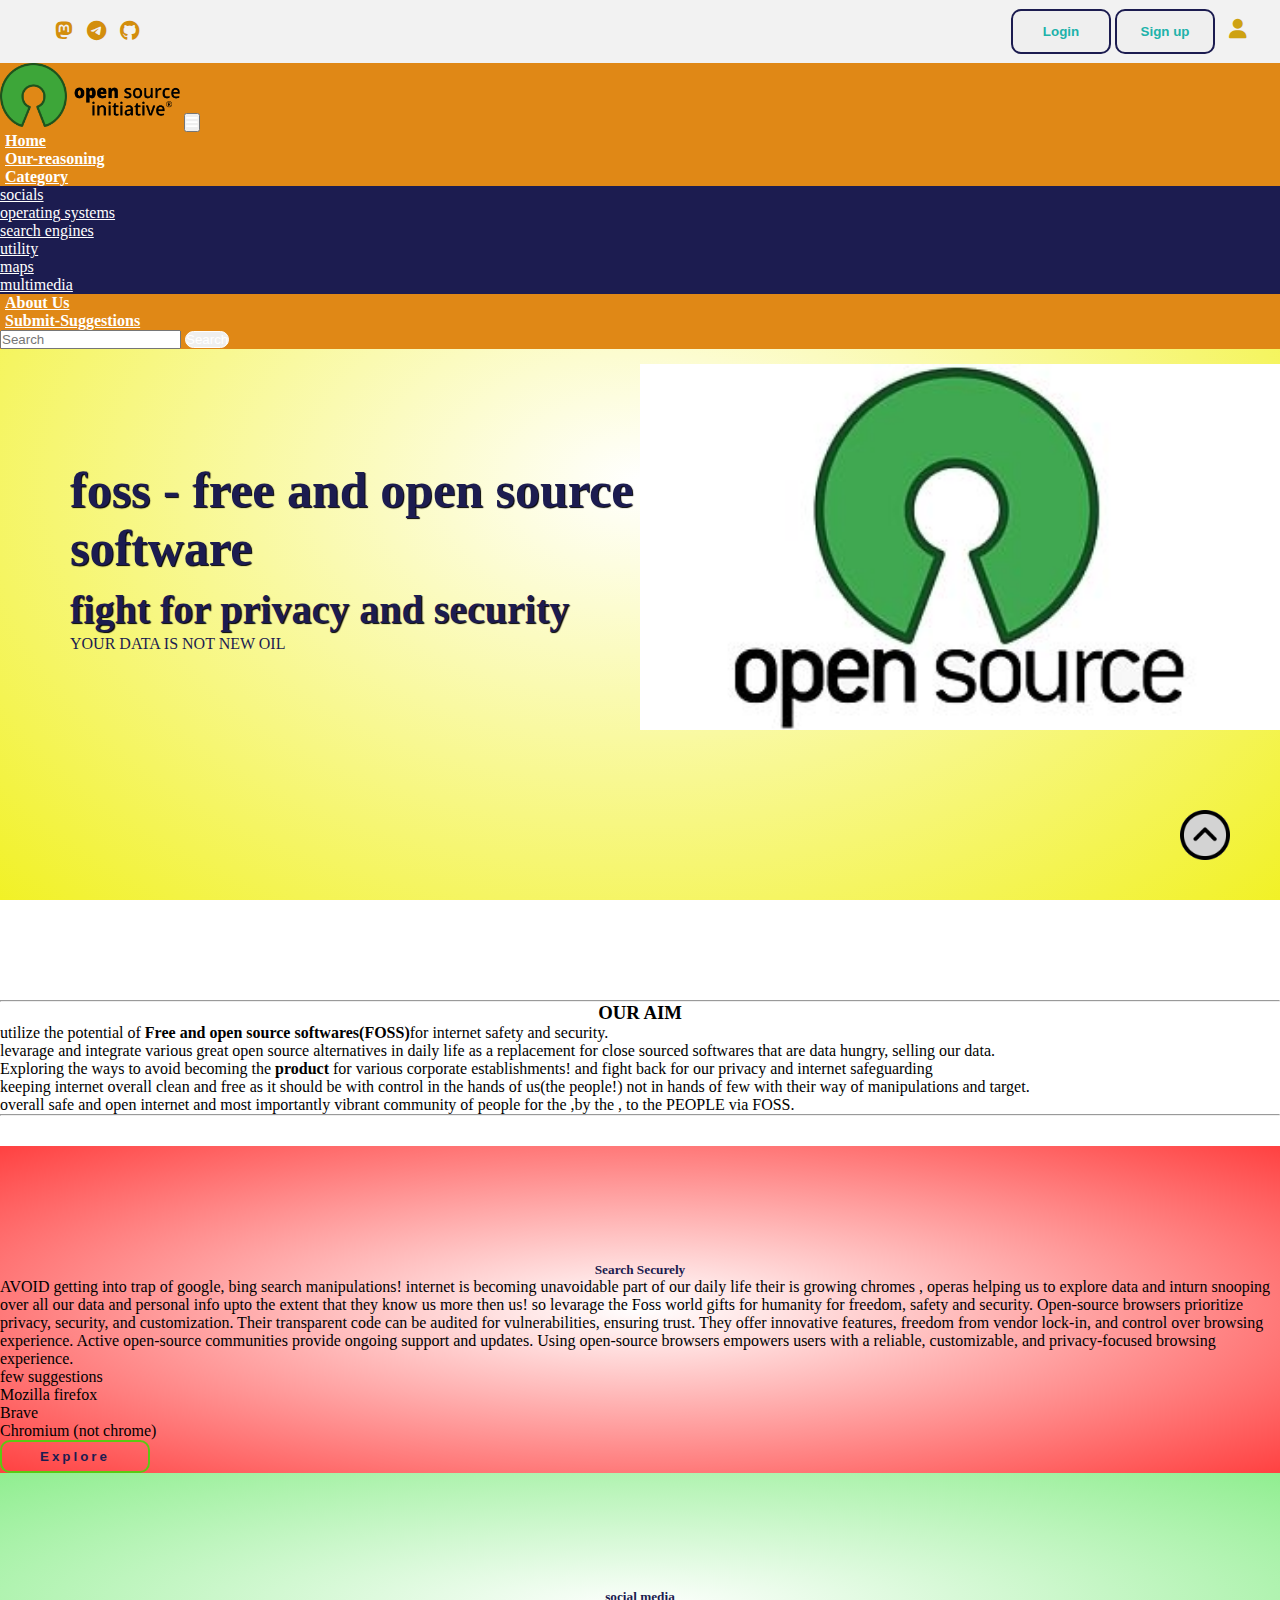
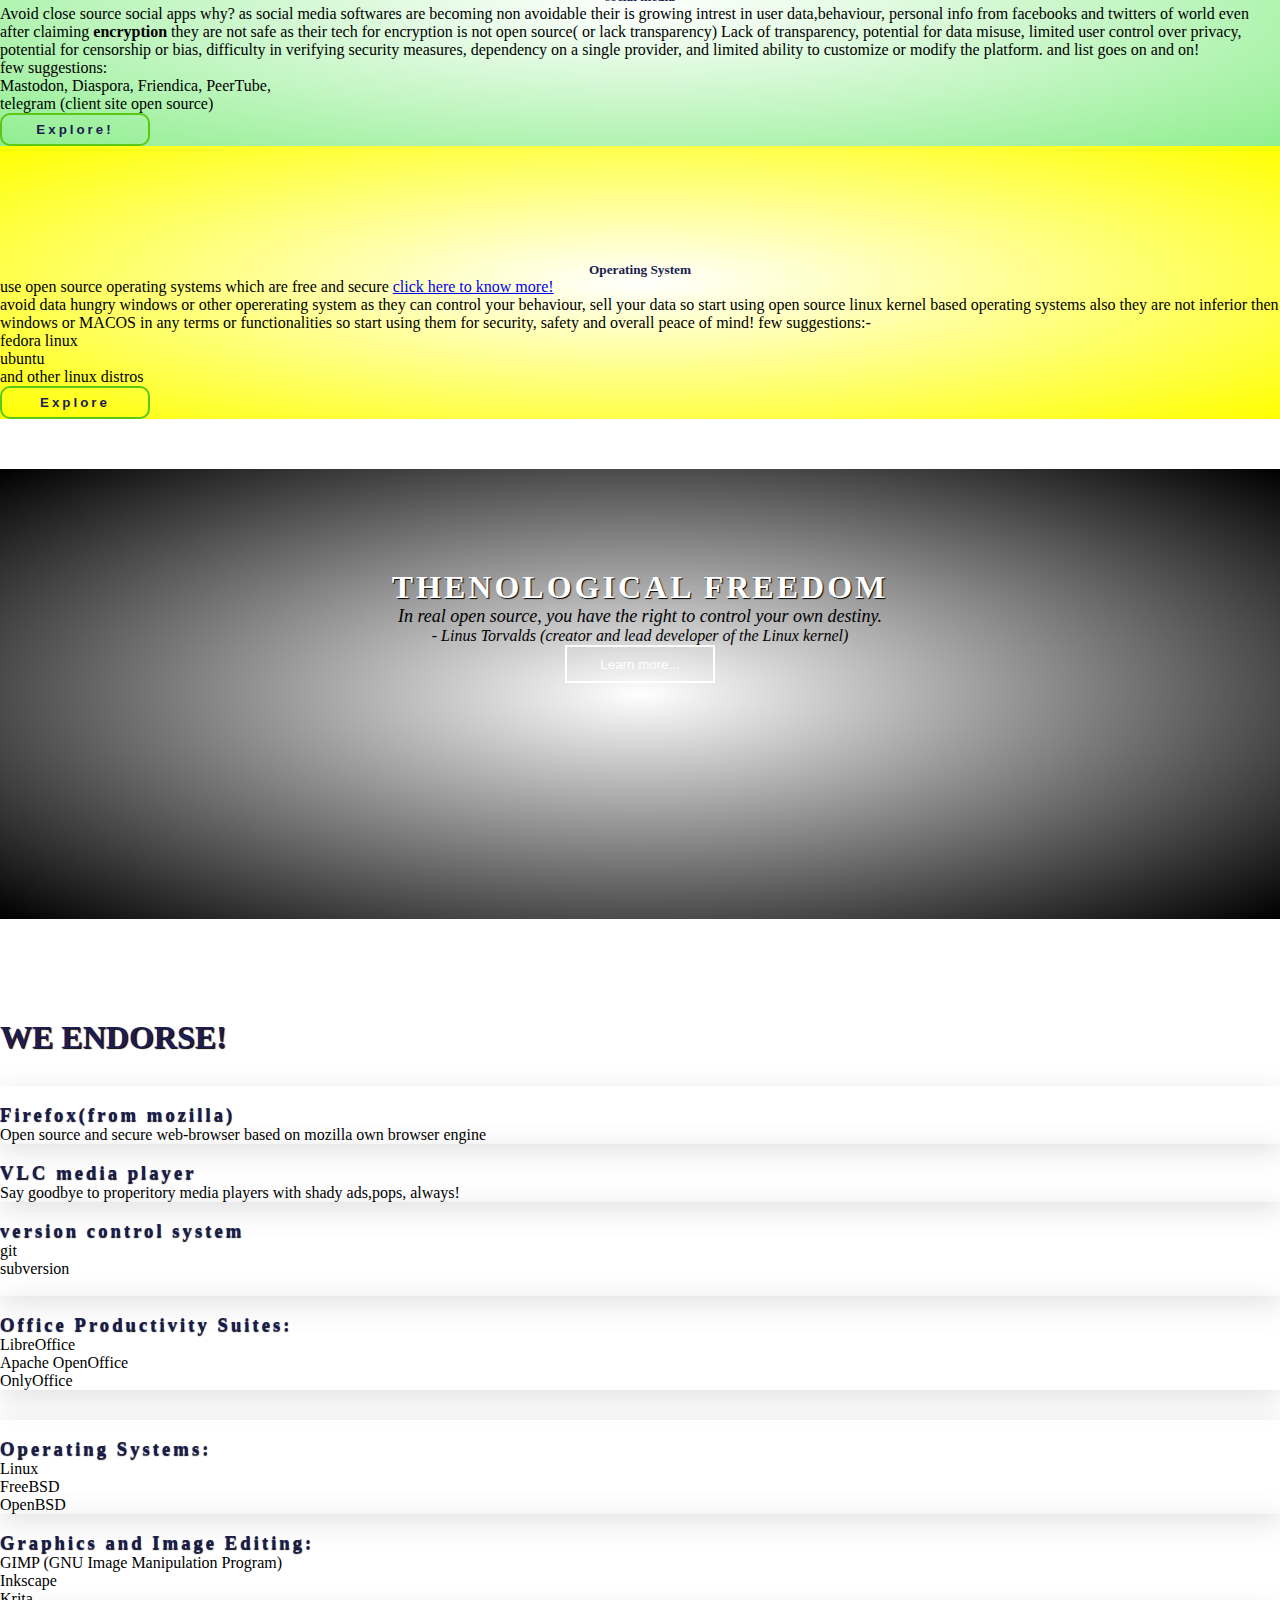
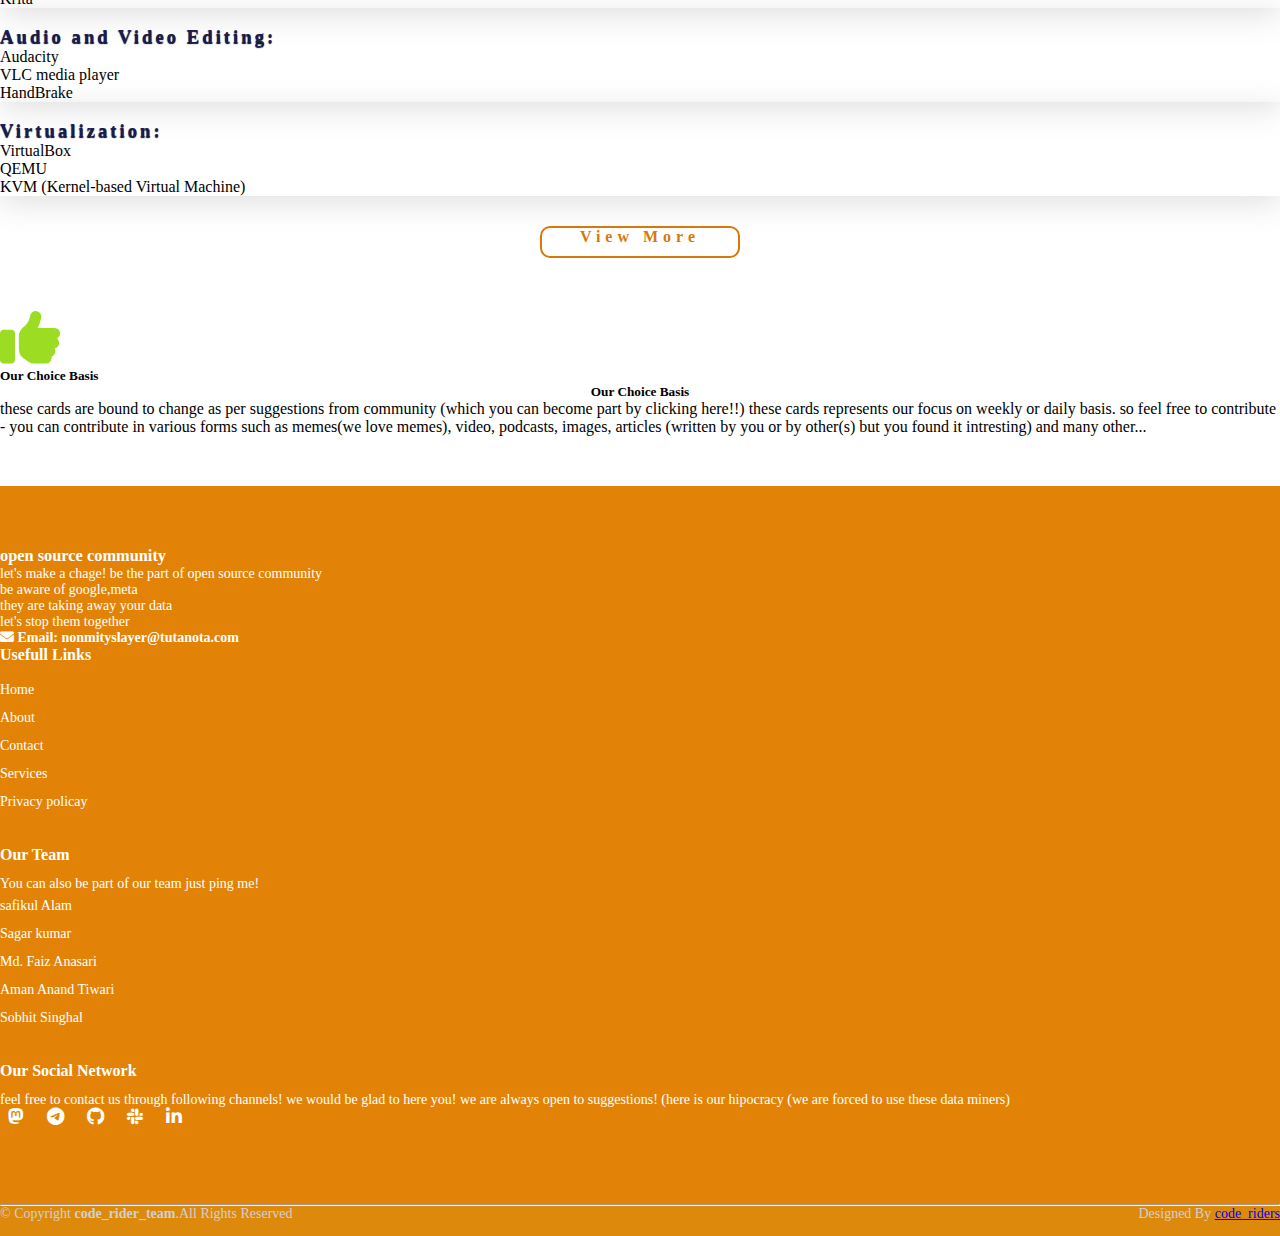
==== commit 21945fcd: "final" ====
--- a/index.html
+++ b/index.html
@@ -6,9 +6,10 @@
     <meta name="viewport" content="width=device-width, initial-scale=1.0">
     <title>open-source</title>
     <!--og's goes here-->
-
-    <link rel="shortcut icon" type="image/x-icon" href="image/fevicon.ico">
-
+    <meta property="og:title" content="internet safety via FOSS">
+    <meta property="og:description" content="This website is about FOSS.">
+    <meta property="og:image" content="image/foss_logos-1024x690.jpg">
+    <link rel="icon" href="image/favicon.ico">
     <link rel="stylesheet" href="style.css">
     <link rel="stylesheet" href="https://cdnjs.cloudflare.com/ajax/libs/font-awesome/6.2.0/css/all.min.css">
     <!-- bootstrap links -->
@@ -30,7 +31,7 @@
             <i class="fa-brands fa-github"></i>
         </div>
         <div class="other-links">
-            <button id="btn-login"><a href="login.html">Login</a></button>
+            <button id="btn-login"><a href="login-page/index.html">Login</a></button>
             <button id="btn-signup"><a href="signup.html">Sign up</a></button>
             <i class="fa-solid fa-user"></i>
         </div>
@@ -106,8 +107,12 @@
         <div class="container">
             <h3 style="font-weight: bold; text-align: center;">OUR AIM</h3>
             <p>
-                1. utilize the potential of <strong>open source softwares(FOSS)</strong>open source software for internet safety and security.
-                2. 
+                <ol>
+                    <li>utilize the potential of <strong> Free and open source softwares(FOSS)</strong>for internet safety and security.</li>
+                    <li>levarage and integrate various great open source alternatives in daily life as a replacement for close sourced softwares that are data hungry, selling our data.</li>
+                    <li>Exploring the ways to avoid becoming the <strong>product</strong> for various corporate establishments! and fight back for our privacy and internet safeguarding</li>
+                    <li>keeping internet overall clean and free as it should be with control in the hands of us(the people!) not in hands of few with their way of manipulations and target.</li>
+                    <li>overall safe and open internet and most importantly vibrant community of people for the ,by the , to the PEOPLE via FOSS.</li>
             </p>
         
             <hr>
@@ -120,10 +125,18 @@
         <div class="row">
             <div class="col-md-5 py-3 py-md-0">
                 <div class="card" style="background-image:radial-gradient(white,rgba(255, 0, 0, 0.747));">
-                    <img style="margin-top: 7rem;"src="./image/firefox.jpg" alt="">
+                    <img style="margin-top: 7rem;"src="./image/" alt="">
                     <div class="card-img-overlay">
                         <h5 class="card-titel">Search Securely</h5>
-                        <p>AVOID getting into trap of google, bing search manipulations</p>
+                        <p>AVOID getting into trap of google, bing search manipulations!
+                            internet is becoming unavoidable part of our daily life their is growing chromes , operas helping us to explore data and inturn snooping over all our data and personal info upto the extent that they know us more then us! so levarage the Foss world gifts for humanity for freedom, safety and security.
+                            Open-source browsers prioritize privacy, security, and customization. Their transparent code can be audited for vulnerabilities, ensuring trust. They offer innovative features, freedom from vendor lock-in, and control over browsing experience. Active open-source communities provide ongoing support and updates. Using open-source browsers empowers users with a reliable, customizable, and privacy-focused browsing experience.
+                            <br>
+                            few suggestions <br>
+                            <li>Mozilla firefox</li>
+                            <li>Brave</li>
+                            <li>Chromium (not chrome)</li>
+                        </p>
                         <button>Explore</button>
                     </div>
                 </div>
@@ -131,20 +144,32 @@
             <div class="col-md-4 py-3 py-md-0">
                 <div class="card" style="background-image: radial-gradient(white,lightgreen
                 );">
-                    <img style="margin-top: 7rem;" src="./image/vlc.jpg" alt="">
+                    <img style="margin-top: 7rem;" src="./image/" alt="">
                     <div class="card-img-overlay">
-                        <h5 class="card-titel">Utility softwares</h5>
-                        <p>Lorem ipsum dolor sit amet consectetur adipisicing elit. Provident, ratione!</p>
+                        <h5 class="card-titel">social media</h5>
+                        <p> Avoid close source social apps why? as social media softwares are becoming non avoidable their is growing intrest in user data,behaviour, personal info from facebooks and twitters of world even after claiming <strong>encryption</strong> they are not safe as their tech for encryption is not open source( or lack transparency) Lack of transparency, potential for data misuse, limited user control over privacy, potential for censorship or bias, difficulty in verifying security measures, dependency on a single provider, and limited ability to customize or modify the platform. and list goes on and on!</p>
+                        <P>
+                         few suggestions:<br>
+                        <li>Mastodon, Diaspora, Friendica, PeerTube,</li>
+                        <li>telegram (client site open source)</li>
+                        </P>
                         <button>Explore!</button>
                     </div>
                 </div>
             </div>
             <div class="col-md-3 py-3 py-md-0">
                 <div class="card" style="background-image: radial-gradient(white,yellow);">
-                    <img style="margin-top: 7rem;" src="./image/linux.jpg" alt="linux_image">
+                    <img style="margin-top: 7rem;" src="./image/" alt="">
                     <div class="card-img-overlay">
                         <h5 class="card-titel">Operating System</h5>
-                        <p>use open source operating systems which are free and secure <a href="https://distrowatch.com/">click here to know more!</a></p>
+                        <p>use open source operating systems which are free and secure <a href="https://distrowatch.com/">click here to know more!</a><br> avoid data hungry windows or other opererating system as they can control your behaviour, sell your data so start using open source linux kernel based operating systems also they are not inferior then windows or MACOS in any terms or functionalities so start using them for security, safety and overall peace of mind!
+                        
+
+                        few suggestions:- <br>
+                        <li>fedora linux</li>
+                        <li>ubuntu</li>
+                        <li>and other linux distros</li>
+                        </p>
                         <button>Explore</button>
                     </div>
                 </div>
@@ -192,7 +217,8 @@
                     <div class="card-body">
                         <h3>version control system</h3>
                         <p><li>git</li>
-                            <li>subversion</li></p>
+                            <li>subversion</li>
+                        <br></p>
                     </div>
                 </div>
             </div>
@@ -238,8 +264,10 @@
                 <div class="card">
                     <img src="./image/p19.png" alt="">
                     <div class="card-body">
-                        <h3>software or image</h3>
-                        <p>Lorem ipsum dolor sit amet.</p>
+                        <h3>Audio and Video Editing:</h3>
+                            <li>Audacity</li>
+                            <li>VLC media player</li>
+                            <li>HandBrake</li></p>
                     </div>
                 </div>
             </div>
@@ -247,8 +275,10 @@
                 <div class="card">
                     <img src="./image/p20.png" alt="">
                     <div class="card-body">
-                        <h3>software or image</h3>
-                        <p>Lorem ipsum dolor sit amet.</p>
+                        <h3>Virtualization:</h3>
+                        <li>VirtualBox</li>
+                            <li>QEMU</li>
+                            <li>KVM (Kernel-based Virtual Machine)</li></p>
                     </div>
                 </div>
             </div>
